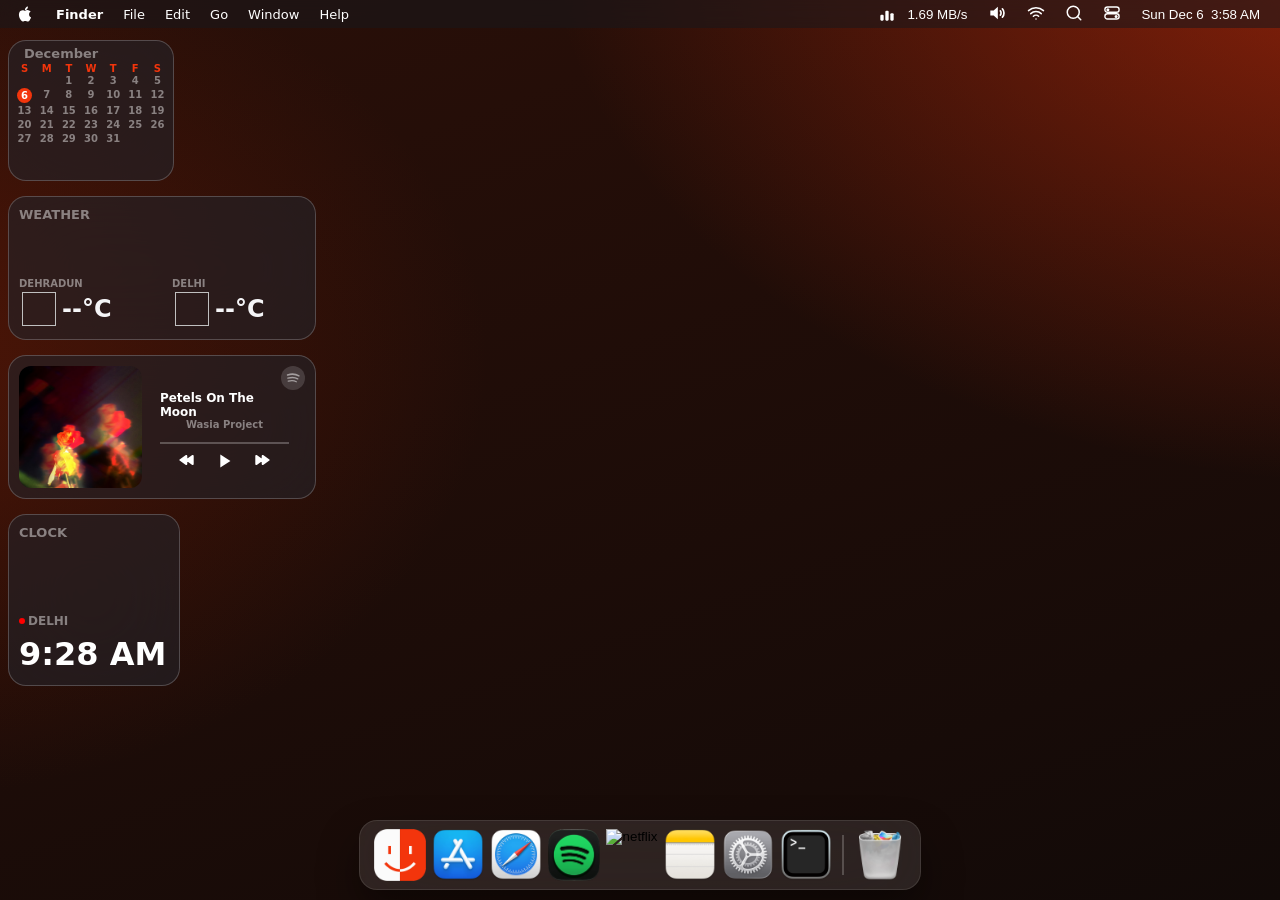
==== index.html @ 833f0e1b "Enhance settings UI with improved layout and styling for better user experience" ====
<!DOCTYPE html>
<html lang="en">

<head>
    <meta charset="UTF-8">
    <meta name="viewport" content="width=device-width, initial-scale=1.0">
    <title>portfolio</title>
    <link rel="stylesheet" href="style.css">
    <link rel="preconnect" href="https://fonts.googleapis.com" />
    <link rel="preconnect" href="https://fonts.gstatic.com" crossorigin />
    <link href="https://fonts.googleapis.com/css2?family=Inter:wght@400;500;600&display=swap" rel="stylesheet" />
    <link rel="preconnect" href="https://fonts.googleapis.com">
    <link rel="preconnect" href="https://fonts.gstatic.com" crossorigin>
    <link href="https://fonts.googleapis.com/css2?family=Bebas+Neue&display=swap" rel="stylesheet">
</head>

<body>
    <header>
        <navbar class="navbar">
            <div class="nav-menu">
                <span class="logo">
                    <svg viewBox="0 0 24 24" width="18" height="18" fill="currentColor">
                        <path
                            d="M18.71 19.5c-.83 1.24-1.71 2.45-3.05 2.47-1.34.03-1.77-.79-3.29-.79-1.53 0-2 .77-3.27.82-1.31.05-2.3-1.32-3.14-2.53C4.25 17 2.94 12.45 4.7 9.39c.87-1.52 2.43-2.48 4.12-2.51 1.28-.02 2.5.87 3.29.87.78 0 2.26-1.07 3.8-.91.65.03 2.47.26 3.64 1.98-.09.06-2.17 1.28-2.15 3.81.03 3.02 2.65 4.03 2.68 4.04-.03.07-.42 1.44-1.38 2.83zM13 3.5c.73-.83 1.94-1.46 2.94-1.5.13 1.17-.34 2.35-1.04 3.19-.69.85-1.83 1.51-2.95 1.42-.15-1.15.41-2.35 1.05-3.11z" />
                    </svg>
                </span>
                <a id="active-app-name">Finder</a>
                <a>File</a>
                <a>Edit</a>
                <a>Go</a>
                <a>Window</a>
                <a>Help</a>
            </div>
            <div class="nav-btn">
                <button class="btn" id="speed">
                    <svg width="20" height="20" viewBox="0 0 24 24" fill="none" class="text-(--os-text)"
                        aria-hidden="true">
                        <rect x="4" y="13" width="4" height="7" rx="1.3" fill="currentColor"></rect>
                        <rect x="10" y="8" width="4" height="12" rx="1.3" fill="currentColor"></rect>
                        <rect x="16" y="11" width="4" height="9" rx="1.3" fill="currentColor"></rect>
                    </svg>
                    <p>1.69 MB/s</p>
                </button>
                <button class="btn" id="volume">
                    <svg width="20" height="20" viewBox="0 0 24 24" fill="none" aria-hidden="true">
                        <path d="M4 9 H8 L13 4.5 V19.5 L8 15 H4 Z" fill="currentColor"></path>
                        <path d="M16 9.5 C17.2 10.8 17.2 13.2 16 14.5" stroke="currentColor" stroke-width="2"
                            stroke-linecap="round"></path>
                        <path d="M18.5 7 C21 9.5 21 14.5 18.5 17" stroke="currentColor" stroke-width="2"
                            stroke-linecap="round"></path>
                    </svg>
                </button>
                <button class="btn" id="wifi">
                    <svg xmlns="http://www.w3.org/2000/svg" width="18" height="18" viewBox="0 0 24 24" fill="none"
                        stroke="currentColor" stroke-width="2" stroke-linecap="round" stroke-linejoin="round">
                        <path d="M12 20h.01" />
                        <path d="M2 8.82A15 15 0 0 1 22 8.82" />
                        <path d="M5 12.86a10 10 0 0 1 14 0" />
                        <path d="M8.5 16.43a5 5 0 0 1 7 0" />
                    </svg>
                </button>
                <button class="btn" id="search">
                    <svg xmlns="http://www.w3.org/2000/svg" width="18" height="18" viewBox="0 0 24 24" fill="none"
                        stroke="currentColor" stroke-width="2" stroke-linecap="round" stroke-linejoin="round">
                        <circle cx="11" cy="11" r="8" />
                        <path d="m21 21-4.3-4.3" />
                    </svg>
                </button>
                <button class="btn" id="menu" type="button" aria-label="Open menu" title="Open menu">
                    <svg width="18" height="18" viewBox="0 0 24 24" fill="none" aria-hidden="true">
                        <rect x="2.5" y="4" width="19" height="7" rx="3.5" stroke="currentColor" stroke-width="1.8">
                        </rect>
                        <circle cx="6.5" cy="7.5" r="2" fill="currentColor"></circle>
                        <rect x="2.5" y="13" width="19" height="7" rx="3.5" stroke="currentColor" stroke-width="1.8">
                        </rect>
                        <circle cx="17.5" cy="16.5" r="2" fill="currentColor"></circle>
                    </svg>
                </button>
                <button class="btn" id="date-time">
                    <span id="clock">Fri Jul 24&nbsp;&nbsp;2:12 AM</span>
                </button>
            </div>
        </navbar>
    </header>
    <main>
        <div class="wallpaper"></div>
        <div class="desktop">
            <div class="tab" id="calendar">
                <div class="calendar-header">
                    <div class="custom-dropdown" id="month-dropdown">
                        <div class="dropdown-selected">January</div>
                        <div class="dropdown-options"></div>
                    </div>
                </div>
                
                <div class="calendar-weekdays">
                    <!-- Sun Mon Tue etc -->
                    <p>S</p>
                    <p>M</p>
                    <p>T</p>
                    <p>W</p>
                    <p>T</p>
                    <p>F</p>
                    <p>S</p>

                </div>
                <div class="calendar-grid">
                    <!-- JS will insert day cells here -->
                </div>
            </div>
            <div class="tab" id="weather-tab">

                <span id="weather">WEATHER</span>

                <div class="cities">

                    <div class="city-card">
                        <span class="city">DEHRADUN</span>

                        <div class="temp-row">
                            <img class="weather-icon" id="weather-icon-dehradun">
                            <span class="temp" id="temp-dehradun">--°C</span>
                        </div>

                        <span class="condition" id="condition-dehradun"></span>
                    </div>

                    <div class="city-card">
                        <span class="city">DELHI</span>
                        <div class="temp-row">
                            <img class="weather-icon" id="weather-icon-delhi">
                            <span class="temp" id="temp-delhi">--°C</span>
                        </div>
                        <span class="condition" id="condition-delhi"></span>
                    </div>
                </div>
            </div>
            <div class="tab" id="music">
                <img src="assets/song1.jpg" alt="song cover">
                <div class="music-content">
                    <div class="spotify-logo"><svg xmlns="http://www.w3.org/2000/svg"
                        viewBox="0 0 24 24"
                        width="24"
                        height="24"
                        fill="none">
                    <!-- Translucent grey circle badge -->
                    <circle cx="12" cy="12" r="12" fill="#FFFFFF" fill-opacity="0.15"/>
                    <!-- Spotify sound waves -->
                    <path d="M6.6 8.9C9.9 7.9 14.9 8.1 17.9 9.9"
                            stroke="#FFFFFF"
                            stroke-opacity="0.5"
                            stroke-width="1.6"
                            stroke-linecap="round"/>
                    <path d="M6.9 12.1C9.6 11.3 14.1 11.2 16.7 12.8"
                            stroke="#FFFFFF"
                            stroke-opacity="0.5"
                            stroke-width="1.5"
                            stroke-linecap="round"/>
                    <path d="M7.3 15.2C9.4 14.6 13.1 14.5 15.3 15.7"
                            stroke="#FFFFFF"
                            stroke-opacity="0.5"
                            stroke-width="1.3"
                            stroke-linecap="round"/>
                    </svg></div>
                    <div class="song-name">Petels On The Moon</div>
                    <div class="song-info">Wasia Project</div>
                    <div class="progress-container">
                        <div class="progress-bar"></div>
                    </div>
                    <div class="music-controls">
                        <button class="prev-btn">
                            <svg xmlns="http://www.w3.org/2000/svg"
                                viewBox="0 0 24 24"
                                width="24"
                                height="24"
                                fill="white">

                            <path d="
                            M11.7 12
                            C11.7 11.8 11.8 11.6 12.0 11.4
                            L17.9 7.3
                            C18.9 6.6 19.7 7.1 19.7 8.2
                            V15.8
                            C19.7 16.9 18.9 17.4 17.9 16.7
                            L12.0 12.6
                            C11.8 12.4 11.7 12.2 11.7 12Z

                            M5.3 12
                            C5.3 11.8 5.4 11.6 5.6 11.4
                            L11.5 7.3
                            C12.5 6.6 13.3 7.1 13.3 8.2
                            V15.8
                            C13.3 16.9 12.5 17.4 11.5 16.7
                            L5.6 12.6
                            C5.4 12.4 5.3 12.2 5.3 12Z"/>
                            </svg>
                        </button>
                        <button class="play-pause-btn">
                            <span class="icon-play">
                                <svg xmlns="http://www.w3.org/2000/svg" width="22" height="22" viewBox="0 0 24 24" fill="currentColor">
                            <path d="M8 5v14l11-7z"/></svg>
                            </span>
                            <span class="icon-pause">
                                <svg xmlns="http://www.w3.org/2000/svg" width="22" height="22" viewBox="0 0 24 24" fill="currentColor">
                            <rect x="6" y="5" width="4" height="14" rx="1"/>
                            <rect x="14" y="5" width="4" height="14" rx="1"/>
                            </svg>
                            </span>
                        </button>
                        <button class="next-btn">
                            <svg xmlns="http://www.w3.org/2000/svg"
                                viewBox="0 0 24 24"
                                width="24"
                                height="24"
                                fill="white">
                            <g transform="translate(24,0) scale(-1,1)">
                            <path d="
                            M11.7 12
                            C11.7 11.8 11.8 11.6 12.0 11.4 
                            L17.9 7.3
                            C18.9 6.6 19.7 7.1 19.7 8.2
                            V15.8
                            C19.7 16.9 18.9 17.4 17.9 16.7
                            L12.0 12.6
                            C11.8 12.4 11.7 12.2 11.7 12Z
                            M5.3 12
                            C5.3 11.8 5.4 11.6 5.6 11.4
                            L11.5 7.3
                            C12.5 6.6 13.3 7.1 13.3 8.2
                            V15.8
                            C13.3 16.9 12.5 17.4 11.5 16.7
                            L5.6 12.6
                            C5.4 12.4 5.3 12.2 5.3 12Z"/>
                            </g>
                            </svg>
                        </button>
                    </div>
                </div>    
            </div>
            <div class="tab" id="time">
                <p class="title">CLOCK</p>

                <div class="location">
                    <span class="tab-dot"></span>
                    <span>DELHI</span>
                </div>

                <h1 id="india-time"></h1>
            </div>
        </div>      
    </main>
    

    <footer>
        <div class="dock">
            <div class="apps">
                <button id="finder"><img src="assets/finder.png" alt="finder"></button>
                <button id="appstore"><img src="assets/appstore.png" alt="appstore"></button>
                <button id="safari"><img src="assets/safari.png" alt="safari"></button>
                <button id="spotify"><img src="assets/spotify-logo.png" alt="spotify"></button>
                <button id="netflix"><img src="assets/netflix_logo.png" alt="netflix"></button>
                <button id="notes"><img src="assets/notes.png" alt="notes"></button>
                <button id="setting"><img src="assets/settings.png" alt="setting"></button>
                <button id="terminal"><img src="assets/terminal.png" alt="terminal"></button>
                <span id="line"></span>
                <button id="trash"><img src="assets/trash-full.png" alt="trash"></button>
            </div>
        </div>
    </footer>
    <div class="embed" id="spotify-embed" style="display:none !important;"></div>
    <script src="app.js"></script>
    <script src="https://open.spotify.com/embed/iframe-api/v1" async></script>
</body>

</html>
---- style.css ----
body {
    /* background-image:url("assets/reze1.jpg");
    background-repeat:no-repeat;
    background-size:cover;
    background-attachment:fixed; */
    /* background:radial-gradient(90rem 60rem at 110% -10%, #f3350c73, #0000 60%), radial-gradient(70rem 50rem at -10% 40%, #5626766b, #0000 55%), radial-gradient(60rem 50rem at 50% 125%, #1c387266, #0000 65%), linear-gradient(160deg, #121214 0%, #1b191f 100%); */
    font-family: -apple-system, BlinkMacSystemFont, SF Pro Text, Segoe UI, system-ui, sans-serif; 
    -webkit-font-smoothing:antialiased;
    scrollbar-width:none;

}

.wallpaper{
    position: fixed;
    left:0px;
    top:0px;
    height: -webkit-fill-available;
    display: flex;
    justify-content: center;
    align-items: center;
    width: 100%;
    background: radial-gradient(90rem 60rem at 110% -10%, #f3350c8c, #0000 60%), radial-gradient(70rem 50rem at -10% 40%, #7a1d0580, #0000 55%), linear-gradient(160deg, #2a0f08 0%, #120a08 100%);
    background-size: cover;
}

.navbar{
    position:fixed;
    top:0px;
    left:0px;
    width:100%;
    display:flex;
    align-items:center;
    justify-content:space-between;
    height:28px;
    background-color:rgba(24, 24, 28, 0.55);
    -webkit-backdrop-filter:blur(10px);
    backdrop-filter:blur(10px);
    color:white;
    font-size:13px;
    z-index:1;
    
}
.nav-btn{
    display:flex;
    justify-content:space-evenly;
    padding:0px 10px;
}

.btn{
    height:27px;
    padding:0px 10px;
    gap:10px;
    background:none;
    border:none;
    display:block;
    height:27px;
    cursor:pointer;
    color:white;
    padding:0px 10px;
}
.nav-menu {
    display: flex;
    align-items: center;
    padding-left: 16px;
}
.logo {
    display: flex;
    align-items: center;
    margin-right: 12px;
}
.nav-menu a{
    padding:0px 10px;   
}
.desktop{
    position:absolute;
    top:40px;
    display:flex;
    flex-direction:column;
    gap:15px;
}
.tab{
    -webkit-backdrop-filter:blur(40px);
    backdrop-filter:blur(40px);
    background-color:lab(13.9388 1.37861 -4.67547 / 0.6);
    height:122px;
    width:286px; 
    border:1px solid rgba(245, 245, 247, 0.219);
    border-radius:18px;
    padding:10px;
    color:rgba(255, 255, 255, 0.45);
    font-size:10px;
    text-align:left;
    gap:2px;
    font-weight:bold;
    
}

footer{
    display:flex;
    justify-content:center;
    align-items:center;
}
.dock{
    position:fixed;
    bottom:10px;
    height:56px;
    display:flex;
    justify-content:center;
    align-items:center;
    -webkit-backdrop-filter:blur(40px);
    backdrop-filter:blur(40px);
    border:1px solid oklab(0.999994 0.0000455678 0.0000200868 / 0.1);
    background-color:oklab(0.999994 0.0000455678 0.0000200868 / 0.1);
    color:rgb(245, 245, 247);
    border-radius:18px;
    padding:6px;
    box-shadow: 0 20px 40px rgba(0, 0, 0, 0.4);
    /* transition:padding 0.8s ease-in-out; */
}
.apps{
    display:flex;
    align-items:center;
    justify-content:center;
    gap:6px;
    padding:2px 8px;
    /* transition:gap 0.4s ease-in-out; */

}
.apps button{
    background: none;
    border: none;
    padding: 0;
    margin: 0;
    display:block;
    height:52px;
    width:52px;
    transform-origin: bottom center;
    transition: transform 0.1s cubic-bezier(0.2, 0, 0.2, 1), margin 0.1s cubic-bezier(0.2, 0, 0.2, 1);
}

.apps img{
    height:100%;
    width:100%s;
    display:block;
    object-fit:contain;
    /* transition: transform 0.2s ease; */
}

#line{
    height:40px;
    width:2px;
    background-color: rgba(255, 255, 255, 0.2);
    margin:0 4px;
}

#speed{
    width: 110px;
    display: flex;
    justify-content: center;
    align-items: center;
}

.window {
    height: 550px;
    width: 820px;
    background-color: rgb(35, 35, 39);
    -webkit-backdrop-filter:blur(18px);
    backdrop-filter: blur(18px);
    /* border: 1px solid oklab(100% 0 -0.00011 / 0.593); */
    position: absolute;
    border-radius: 10px;
    overflow: hidden;
    box-shadow: 0 20px 60px rgba(0, 0, 0, 0.35);
    display: flex;
    flex-direction: column;
    
}

.window.active {
    box-shadow: 0 25px 70px rgba(0, 0, 0, 0.5);
}

.titlebar {
    height: 34px;
    color:white;
    background-color:rgba(43, 43, 47, 0.97);
    display: flex;
    align-items: center;
    padding: 0 12px;
    gap: 8px;
    cursor: grab;
    user-select: none;
    flex-shrink: 0;
    border-bottom:1px solid rgba(255, 255, 255, 0.1);
}
.dot{
    width: 12px;
    height: 12px;
    border-radius: 50%;
    position: relative;
}
.dot::before {
    content: "";
    width: 7px;
    height: 7px;
    background-size: contain;
    background-repeat: no-repeat;
    background-position: center;
    opacity: 0;
    transition: opacity 0.1s ease;
     position: absolute;   
    top: 50%;              
    left: 50%;              
    transform: translate(-50%, -50%);
}

.dot.green::before {
    background-image: url("data:image/svg+xml,%3Csvg xmlns='http://www.w3.org/2000/svg' viewBox='0 0 8 8'%3E%3Cpath d='M4.1 1.1 L6.9 1.1 L6.9 3.9 Z' fill='%23003d00'/%3E%3Cpath d='M3.9 6.9 L1.1 6.9 L1.1 4.1 Z' fill='%23003d00'/%3E%3C/svg%3E");
}

.dot.red::before {
    background-image: url("data:image/svg+xml,%3Csvg xmlns='http://www.w3.org/2000/svg' viewBox='0 0 8 8'%3E%3Cpath d='M1.5 1.5L6.5 6.5M6.5 1.5L1.5 6.5' stroke='%232b0502' stroke-width='1' stroke-linecap='round'/%3E%3C/svg%3E");
}

.dot.yellow::before {
    background-image: url("data:image/svg+xml,%3Csvg xmlns='http://www.w3.org/2000/svg' viewBox='0 0 8 8'%3E%3Cpath d='M1.5 4H6.5' stroke='%235c3600' stroke-width='1' stroke-linecap='round'/%3E%3C/svg%3E");
}
 
.titlebar:hover .dot::before {
    opacity: 1;
}

.titlebar:active {
    cursor: grabbing;
}

.dot.red { background: #ff5f57; }
.dot.yellow { background: #febc2e; }
.dot.green { background: #28c840; }

.titlebar-label {
    margin-left: 8px;
    color: #555;
    font-size: 13px;
    color: var(--os-text);
    
}

.content {
    flex: 1;
    padding: 16px 18px;
    color: #fff;
    background-color:rgb(30, 30, 30);
    font-size: 14px;
    line-height: 1.6;
    overflow: auto;
}

.content::-webkit-scrollbar {
    width: 0px;
    height: 0px;
}



#weather-tab{
    display:flex;
    flex-direction:column;
    gap:2px;
    
}

#city{
    margin-top:auto;
}

.temperature-row{
    display:flex;
    align-items:center;
    gap:8px;
}

#weather-tab{
    display:flex;
    flex-direction:column;
}

.cities{
    margin-top:auto;
    display:flex;
    justify-content:space-between;
    gap:20px;
}

.city-card{
    display:flex;
    flex-direction:column;
    flex:1;
}

.temp-row{
    display:flex;
    align-items:center;
    gap:6px;
    margin:3px 3px;
}

.weather-icon{
    width:34px;
    height:34px;
}

.temp{
    font-size:24px;
    font-weight:600;
    color:rgb(245, 245, 247);
}

.condition{
    font-size:13px;
    color:rgba(255, 255, 255, 0.45);
}

.window {
    transition: transform 0.25s ease, opacity 0.25s ease;
}

.window.minimized {
    opacity: 0;
    pointer-events: none;
}

.heading{
    font-weight:bold;
    font-size:24px;
}

.about-me{
    font-size:16px;
}

.window[data-app="terminal"] {
  height: 440px; /* whatever smaller height you want */
  width:680px;
  background:black;

}

.content[data-app="terminal"]{
    background:#191920;
}

.content pre{
    padding:0;
    margin:0;
}
.para{
    color:rgb(255, 176, 158);
}

.initcmd{
    color:rgb(155, 224, 155);
}
.window[data-app="netflix"] .content{
    display:flex;
    flex-direction:row;
    background: #000000;
    padding: 0;
    font-family: "Bebas Neue", sans-serif;
    font-weight: 400;
    font-style: normal;
    letter-spacing:1px;
    color:white;
    padding:0px 10px 0px 10px;
    scrollbar-width:none;
}

.netflix-app main {
    flex: 1;
    display: flex;
    flex-direction: column;
    overflow: auto;
    scrollbar-width:none;
}

.netflix {
    width: 100%;
    height: 100%;
    display: flex;
    flex-direction: column;
    font-family: "Bebas Neue", sans-serif;
}

.netflix-app {
    height: 100%;
    display: flex;
    flex-direction: column;
    
}

.netflix-logo{
    position:relative;
    top:0px;
    left:0px;
    height:20px;
    width:76px;
}

.netflix-navbar{
    position: sticky;
    top: 0%;
    left: 30%;
    display: flex;
    flex-direction: row;
    align-items:center;
    gap: 5%;
    padding-left: 2%;
    z-index: 1;
    background: linear-gradient(to bottom, rgba(0, 0, 0, 1) 0%, rgba(0, 0, 0, 0) 100%);
    padding-bottom: 10px;
    padding-top: 10px;
    

}

.netflix .nav-button {
    background:none;
    font-family: "Bebas Neue", sans-serif;
    font-weight: 400;
    font-style: normal;
    color:white;
    border:none;
    font-size:16px;
    letter-spacing:inherit;
    
}

.netflix .title{
    font-size: 35px;
    margin-top: 60px;
    margin-left: 12px;
    margin-bottom:0px;
}

.netflix .hero {
    position: relative;
    flex-shrink: 0;
    margin: 30px 0 0 35px;
    height: 100%;
    width: calc(100% - 55px);
    border-radius: 20px;
    background-image: 
        linear-gradient(to top, black, transparent 60%),
        url("/assets/reze.jpg");
    background-size: cover;
    background-position: center;
    
    box-shadow: 0px 0px 40px rgb(8 131 232);
}

.hero-content {
    margin-left:5%;
    margin-bottom:5%;
    height: 90%;   
    display: flex;
    align-items: start;
    justify-content: end;
    flex-direction: column;
    border-radius: 20px;
}

.hero-meta {
    display: flex;
    align-items:center;
    gap: 8px;         /* small gap so items read as a tight cluster */
    font-size: 13px;
    color: rgba(255, 255, 255, 0.7);
}

.hero-dot{
    height:5px;
    width:5px;
    border-radius:50%;
    background-color:rgba(255, 255, 255, 0.7);

}

.hero-description {
    font-size: 14px;
    max-width: 320px;   
    line-height: 1.4;
}

.btn-play {
    border:1px solid white;
    background:white;   /* Play button is white/light in the reference */
    color: black;
    height:32px;
    width:70px;
    border-radius:20px;
    font-family: "Bebas Neue", sans-serif;
    letter-spacing:1px;
}

.btn-info {
    border:1px solid white;
    background:rgba(24, 24, 28, 0.55);   /* Play button is white/light in the reference */
    color: white;
    height:32px;
    width:70px;
    border-radius:20px;
    font-family: "Bebas Neue", sans-serif;
    letter-spacing:1px;
}

.row-title {
    font-size:25px;
    letter-spacing:2px;
    margin: 10px 0 10px 20px;   /* matches your existing left-alignment pattern */
}

.row-scroll {
    display: flex;              /* same tool as always */
    flex-direction: row;       /* posters side by side, not stacked */
    gap: 12px;
    overflow-x: auto;           /* the property that turns on horizontal scrolling */
    padding: 0 20px 20px 20px;

}

.row-scroll {
    /* keep everything you already have */
    scrollbar-width: none;        /* Firefox */
}

.row-scroll::-webkit-scrollbar {
    display: none;                 /* Chrome/Safari/Edge */
}

.poster-card {
    flex-shrink: 0;
    width: 240px;
    cursor: pointer;
    padding-top:10px;
    transition: transform 0.2s ease;
}

.poster-card:hover {
    transform: scale(1.05);
}

.poster-card img {
    width: 100%;
    aspect-ratio: 2/1;
    object-fit: cover;
    border-radius: 8px;
    display: block;
    
}

.poster-card p {
    font-size: 13px;
    margin-top: 6px;
    text-align: center;
    color: #e5e5e5;
    white-space: nowrap;
    overflow: hidden;
    text-overflow: ellipsis;
}

.row-wrapper {
    position: relative;
    display: flex;
    align-items: center;
}

.scroll-btn {
    position: absolute;
    top: 40%;
    transform: translateY(-50%);
    z-index: 10;
    background: rgba(0, 0, 0, 0.7);
    color: white;
    border: none;
    height: 30%;
    max-height: 200px;
    width: 25px;
    cursor: pointer;
    font-size: 24px;
    display: flex;
    align-items: center;
    justify-content: center;
    transition: background 0.2s ease, opacity 0.2s ease;
    opacity: 0.5;
}

.scroll-btn:hover {
    background: rgba(0, 0, 0, 0.95);
    opacity: 0.7;
}

.scroll-left {
    left: 0;
    border-top-right-radius: 6px;
    border-bottom-right-radius: 6px;
}

.scroll-right {
    right: 0;
    border-top-left-radius: 6px;
    border-bottom-left-radius: 6px;
}
.footer-disclaimer{
    color: #757575;
    font-size: 11px;
    text-align: center;
    padding: 20px 0;
}

#time{
    width:150px;
    height:150px;
}
#time .title{
    font-size:13px;
    margin:0;
    font-weight:bold;
    padding-bottom:10px;
}

#india-time{
    color:white;
    font-size: 32px;
    margin: 0;
    position: absolute;
    bottom: 12px;
    text-transform: uppercase;
}
.location{
    position:absolute;
    bottom:57px;
    font-size:12px;
    display: flex;
    align-items: center;
    gap:3px;
}
.tab-dot{
    display:inline-block;
    height:6px;
    width:6px;
    border-radius:50%;
    background-color:red;
}
.location .tab-dot{
    display:inline-block;
    height:6px;
    width:6px;
    border-radius:50%;
    background-color:red;
}
#weather{
    font-size:13px;
}
#calander{
    width:150px;
    height:150px;
}
#music{
    display: flex;
    flex-direction: row;
}
#music img{
    border-radius: 12px;
    height: 100%;
    width: 45%;
}

#music button{
    background:none;
    border:none;
    color:white;
    cursor:pointer;
}

.music-content{
    display:flex;
    justify-content:center;
    align-items:center;
    flex-direction:column;
    margin:16px;
}

.song-name{
    color:white;
    font-size:12px;
}
.progress-container{
    position:relative;
    bottom:-12px;
    margin-top:0px;
    height:2px;
    width:100%;
    background:#ffffff69;
    opacity:0.6;
}
.icon-pause{
    display:none;
}
.progress-bar{
    position:relative;
    z-index:3;
    background-color:white;
    width:0%;
    height:100%;
}
.music-controls{
    position: relative;
    padding-top: 3px;
    bottom: -12px;
}
.play-pause-btn.playing .icon-play {
    display: none;
}
.play-pause-btn.playing .icon-pause {
    display: inline-flex;
}

#spotify-embed,
.embed,
#spotify-embed iframe,
.embed iframe {
    display: none !important;
    position: fixed !important;
    width: 0 !important;
    height: 0 !important;
    opacity: 0 !important;
    pointer-events: none !important;
    overflow: hidden !important;
    visibility: hidden !important;
    left: -9999px !important;
    top: -9999px !important;
}

/* .window.maximized {
    top: 28px !important;
    left: 0 !important;
    width: 100vw !important;
    height: calc(100vh - 28px - 66px) !important;
    border-radius: 0;
} */

.window[data-app="spotify"] .content {
    padding: 0;
    overflow: hidden;
    background: #000;
    display: flex;
}

.window[data-app="spotify"] iframe {
    border: none;
    width: 100%;
    height: 100%;
    border-radius: 0 0 0px 0px;
}

.spotify-logo{
    position:absolute;
    top:10px;
    right:10px;
}

#calendar{
    width:50%;
    padding: 5px;
    height: 129px;
}
.calendar-weekdays {
    display: grid;
    grid-template-columns: repeat(7, 1fr);
    /* text-align, color, font-size — your call */
    text-align:center;
    /* color:#E6727B; */
    color:#f3350c;
    font-size:10px;
    
}
.calendar-weekdays p{
    margin:0;
    padding:0;
    /* border:1px solid white; */
    border-radius:2px;
}

.calendar-grid {
    display: grid;
    grid-template-columns: repeat(7, 1fr);
    /* gap between cells? */
    gap:2px;
}
.calendar-grid div {
    /* border: 1px solid red; */
    min-height: 20px; /* temporary, so you can actually see them */
}
.calendar-grid div {
    font-size: 10px;
    min-height: 0;
    height: auto;
    padding: 1px 0;
    text-align: center;
}

.calendar-grid {
    gap: 1px;
}

.calendar-weekdays p {
    font-size: 10px;
    padding: 1x 0;
    margin: 0;
}

.calendar-weekdays {
    gap: 1px;
    margin-top:1px;
}

.calendar-header{
    display:flex;
    justify-content:space-between;
    padding-left:10px;
    padding-right:10px;
}

/* .today{
    border-radius:50%;
    background-color:red;
} */
.calendar-grid .today {
    background: #f3350c;
    color:white;
    border-radius: 50%;
    width: 15px;
    height: 13px;
    display: flex;
    align-items: center;
    justify-content: center;
    justify-self:center;
    align-self:center;
}

.custom-dropdown {
    position: relative;
    cursor: pointer;
}

.dropdown-selected {
    background: transparent;
    color: rgba(255, 255, 255, 0.45);
    padding-bottom:1px;
    font-size: 13px;
    
}

.dropdown-options {
    display: none;
    position: absolute;
    top: 100%;
    left: 0;
    background: none;
    border-radius: 4px;
    max-height: 120px;
    overflow-y: auto;
    z-index: 10;
}

.dropdown-options.open {
    display: block;
    scrollbar-width:none;
}

.dropdown-options div {
    padding: 4px 8px;
    font-size: 10px;
    color: rgba(255, 255, 255, 0.45);
}

.dropdown-options div:hover {
    background: #333;
}

.dropdown-options {
    background: rgb(65 59 59 / 59%);
    backdrop-filter: blur(20px);
    -webkit-backdrop-filter: blur(20px);
    
}
#active-app-name{
    font-weight:700;
}
.window[data-app="finder"] .content{
    padding:0;
}
.finder{
    height:100%;
    width:100%;
    display:flex;
    flex-direction:row;
    flex-shrink:0;
}
.finder-nav{
    height:100%;
    width:165px;
    background: #2C2C2F;
    padding:10px;
    border-right:1px solid rgba(255, 255, 255, 0.1);
}
.finder-content{
    display:flex;
    flex-direction:column;
    height:100%;
    width:85%;
    overflow:hidden;
    background:#232327;
}
.finder-nav p{
    margin: 0px;
    color: rgba(255, 255, 255, 0.45);
    font-weight: 700;
    font-size: 11px;
    padding-left: 9px;
}
.finder-btn{
    background: none;
    border: none;
    color: white;
    width:100%;
    border-radius:6px;
    display: flex;
    gap: 8px;
    font-size: 13px;
}

.finder-header{
    display:flex;
    align-items:center;
    gap:10px;
    padding:16px 20px;
    flex-shrink:0;
}

.back-arrow{
    display:flex;
    cursor:pointer;
    
}

.finder-title{
    font-size:15px;
    font-weight:600;
    color:#fff;
}

.finder-body{
    flex:1;
    overflow-y:auto;
    display:grid;
    grid-template-columns:repeat(3,1fr);
    gap:15px;
    padding:0 20px 20px;
}
.finder-card {
    padding:8px;
    cursor:pointer;
    border-radius: 8px;
    background:transparent;
    transition:background 0.2s ease;
}
.finder-card:hover{
    background: rgba(255, 255, 255, 0.05);
}
.finder-card-media{
    overflow:hidden;
    border-radius:8px;
    border:2px solid rgb(87 87 87 / 75%);
}
.finder-card-img {
  width: 100%;
  aspect-ratio: 16 / 10;
  object-fit: cover;
  display: block;
  transition:transform 0.3s ease;
}

.finder-card-title {
    margin-top: 10px;
    font-size: 14px;
    font-weight: 600;
    color: #fff;
}

.finder-card-subtitle {
    font-size: 12px;
    color: #999;
    margin-top: 2px;
}

.finder-card:hover .finder-card-img {
    transform: scale(1.08);
}
.finder-body.detail-view {
    display: block;
    padding: 20px 40px;
    scrollbar-width:none;
}
.finder-detail-media{
    width:100%;
    max-width:780px;
    margin:0 auto;
    border-radius:12px;
    overflow:hidden;
    border: 1px solid rgba(255, 255, 255, 0.1);
    background:#1a1a1c;
}
.finder-detail-img{
    width:100%;
    max-height:460px;
    object-fit:cover;
    display:block;
}
.finder-detail-title{
    font-size:28px;
    font-weight:700;
    color:#fff;
    margin-top:28px;
    max-width:780px;
    margin-left:auto;
    margin-right:auto;
}
.finder-detail-subtitle{
    font-size: 14px;
    color: #999;
    margin-top: 6px;
    max-width:780px;
    margin-left:auto;
    margin-right:auto;
}
.finder-detail-description{
    font-size:14px;
    line-height:1.6;
    color:#ccc;
    margin-top:18px;
    max-width:780px;
    margin-left:auto;
    margin-right:auto;
}
.finder-works{
    display:flex;
    flex-direction:column;
}
.finder-nav-items{
    display:flex;
    justify-content:flex-start;
    align-items:center;
    gap:4px;
    border:none;
    border-radius:6px;
    background:none;
    cursor:pointer;
    padding:6px 8px;
}
.finder-nav-title{
    color:#fff;
}
.finder-nav-items.active {
  background: rgba(255, 255, 255, 0.08);
}

.window[data-app="appstore"] .content {
    padding: 0;
}
.app-store {
  height: 100%;
  width: 100%;
  display: flex;
  flex-direction: row;
}

.app-store-nav {
  width: 165px;
  flex-shrink: 0;
  background: #2C2C2F;
  padding: 16px 10px;
  display: flex;
  flex-direction: column;
  gap: 6px;
  border-right:1px solid rgba(255, 255, 255, 0.1);
}

.app-store-nav-btn {
  border: 1px solid rgba(255, 255, 255, 0.1);
  background: rgba(255, 255, 255, 0.05);
  color: #ccc;
  text-align: left;
  padding: 8px 12px;
  border-radius: 6px;
  font-size: 13px;
  font-weight:600;
  cursor: pointer;
}

.app-store-nav-btn:hover {
  background: rgba(255, 255, 255, 0.1);
}

.app-store-nav-btn.active {
  background: rgba(255, 255, 255, 0.525);
  color: #fff;
}

.app-store-content {
  flex: 1;
  display: flex;
  flex-direction: column;
  background: #232327;
  overflow: hidden;
}

.app-icon{
    display:block;
    height:65px;
}
.app-row {
  border-bottom: 1px solid rgba(255, 255, 255, 0.08);
  padding: 12px 0;
}

.app-content {
  display: flex;
  align-items: center;
  gap: 16px;
}

.app-icon {
  width: 48px;
  height: 48px;
  border-radius: 12px;
  object-fit: cover;
  flex-shrink: 0;
}

.app-details {
  flex: 1;
  min-width: 0;
}

.app-name {
  font-size: 15px;
  font-weight: 600;
  color: #fff;
}

.app-tagline {
  font-size: 13px;
  color: #999;
  margin-top: 2px;
}

.app-link {
  flex-shrink: 0;
  padding: 6px 16px;
  border-radius: 16px;
  background: rgba(255, 255, 255, 0.1);
  color: #2e9be4;
  font-size: 13px;
  font-weight: 600;
  text-decoration: none;
  text-align: center;
}

.app-link:hover {
  background: rgba(255, 255, 255, 0.15);
}
.search-bar {
    margin: 10px 0px;
    padding: 8px 12px;
    border-radius: 6px;
    border: 1px solid rgba(255, 255, 255, 0.1);
    background: rgba(255, 255, 255, 0.05);
    color: #fff;
    font-size: 13px;
    outline: none;
}

.app-store-body {
  flex: 1;
  overflow-y: auto;
  padding: 20px 20px;
}

.app-store-heading {
  font-size: 13px;
  font-weight: 500;
  color: rgba(255, 255, 255, 0.5);
  letter-spacing: 0.5px;
  margin: 5px 0 10px;
}
.app-store-header{
    margin:0;
}
.games {
    background: rgba(255, 255, 255, 0.04);
    border-radius: 16px;
    padding: 16px;
    display: flex;
    flex-direction: column;
    margin-top: 15px;
}

.game-content {
  display: flex;
  align-items: center;
  gap: 12px;
  margin-bottom: 14px;
}

.game-icon-img {
  width: 56px;
  height: 56px;
  border-radius: 18px;
  object-fit: cover;
  flex-shrink: 0;
}

.game-info {
  flex: 1;
  min-width: 0;
}

.game-name {
  font-size: 15px;
  font-weight: 700;
  color: #fff;
}

.game-tag {
  font-size: 13px;
  color: #999;
  margin-top: 2px;

}

.game-media {
  width: 100%;
  aspect-ratio: 16 / 10;
  object-fit: cover;
  border-radius: 12px;
  display: block;
}

.game-headline{
    margin-top:5px;
    color:rgba(255, 255, 255, 0.5);
    font-weight: 500;
    letter-spacing: 0.5px;
    font-size:13px;
}
.game-header{
    margin:0;
}

.game-media-row {
    flex:0;
    flex-shrink:none;
  display: flex;
  gap: 12px;
  overflow-x: auto;
  padding-bottom: 4px;
  scrollbar-width:none;
}

.game-media {
  flex-shrink: 0;
  width: 85%;
  height: 100%;
  object-fit: cover;
  border-radius: 12px;
  display: block;
}
.game-media {
  transition: transform 0.3s ease;
  cursor: pointer;
}

.game-media.enlarged {
  position: fixed;
  top: 50%;
  left: 50%;
  transform: translate(-50%, -50%) scale(1.8);
  z-index: 10000;

  /* override the cropping rules */
  width: auto;
  height: auto;
  max-width: 60vw;
  max-height: 60vh;
  object-fit: contain;
}

.window[data-app="setting"] .content{
    padding:0;
}

.setting{
    display:flex;
    flex-direction:row;
    height:100%;
}
#setting-search-bar{
    margin: 10px 8px;
    height: 18px;
    padding: 4px 10px;
}
.setting-nav{
    background-color:#2C2C2F;
    display:flex;
    flex-direction:column;
    width:215px;
    height:100%;
    border-right:1px solid rgba(255, 255, 255, 0.1);
}

.setting-nav-content{
    display:flex;
    flex-direction:column;
    gap:1px;
    padding:8px;
}

.setting-nav-btn{
    background:none;
    display:flex;
    justify-content:start;
    align-items:center;
    color:#fff;
    border:none;
    font-weight:400;
    font-size:13px;
    padding:5px 8px;
}

.setting-svg{
    display:flex;
    justify-content:center;
    align-items:center;
    border-radius:5px;
    height:20px;
    width:20px;
    margin-right:10px;
}
.setting-nav-btn.active{
    background:blue;
}
.setting-content{
    height:100%;
    width:100%;
    padding:16px 20px;
}
.setting-body{
    height:100%;
    width:100%;
}

.setting-tab{
    background:#2C2C2E;
    border-radius:8px;
    border:1px solid #3E3E40;
    font-size:14px;
    font-weight:500;
}
.wifi-msg{
    display:flex;
    align-items:center;
    justify-content:space-between;
    padding:6px 12px;
}
.setting-line{
    width: 100%;
    height: 0.5px;
    background: #3E3E40;
    /* margin-left: 2%; */
}
.setting-heading h1{
    margin-bottom:14px;
}
.wifi-con{
    display:flex;
    flex-direction:column;
    
}
.wifi{
    display:flex;
    flex-direction:row;
    justify-content:space-between;
    align-items:center;
    padding:6px 12px;
}
.wifi-name{
    display:flex;
    flex-direction:row;
    align-items:center;
    font-size:15px;
    gap:5px;
}
.network-name{
    font-size:15px;
    display:flex;
    align-items:end;
}
.wifi-status{
    display:flex;
    flex-direction:column;
    font-size:11px;
    font-weight:400px;
    color:lightgrey;
}
.switch{
    display:flex;
    align-items:center;
    gap:4px;
}
/* Toggle */
.switch-container {
    
  position: relative;
  height: 22px;
  width: 38px;
  border-radius: 9999px;
  transition: background-color 150ms;
  background-color: #0d6efd;
  cursor: default;
  opacity: 0.9;
}

/* Toggle knob */
.switch-ball {
  position: absolute;
  top: 0.5px;
  width: 18px;
  height: 18px;
  border-radius: 9999px;
  background-color: white;
  box-shadow: 0 1px 3px rgba(0, 0, 0, 0.2);
  transition: left 150ms;
  left: 17px;
}

.nearby{
    color: rgba(255, 255, 255, 0.45);
    margin-top: 12px;
    padding: 6px 12px;
    font-weight: bold;
    font-size: 11px;
}

.nearby-networks{
    display:flex;
    flex-direction:column;
    
}
.networks{
    display:flex;
    align-items:center;
    gap:5px;
    padding:6px 12px;
}
.ml{
    font-size:14px;
    display: flex;
    flex-direction: row;
    gap: 10px;
}
.sl{
    font-size:14px;
    color:rgb(132, 126, 126);
}
.setting-heading h1{
    margin:0;
    margin-bottom:16px;

}
.setting-tab-element{
    display:flex;
    justify-content:space-between;
    padding:6px 12px;
}
.setting-msg{
    font-size:10px;
    color:rgb(132, 126, 126);
    margin-top:6px;
    margin-bottom:20px;
    padding:0px 12px;
    
}

.setting-arrow{
    color:rgb(132, 126, 126);
}
.user-profile{
    display:flex;
    justify-content:center;
    align-items:center;
    height:28px;
    width:28px;
    background-color:red;
    color:#fff;
    border-radius:50%;
    font-size:13px;
    font-weight:bold;
}
#you{
    background:blue;
}
#guest{
    background:grey;
}
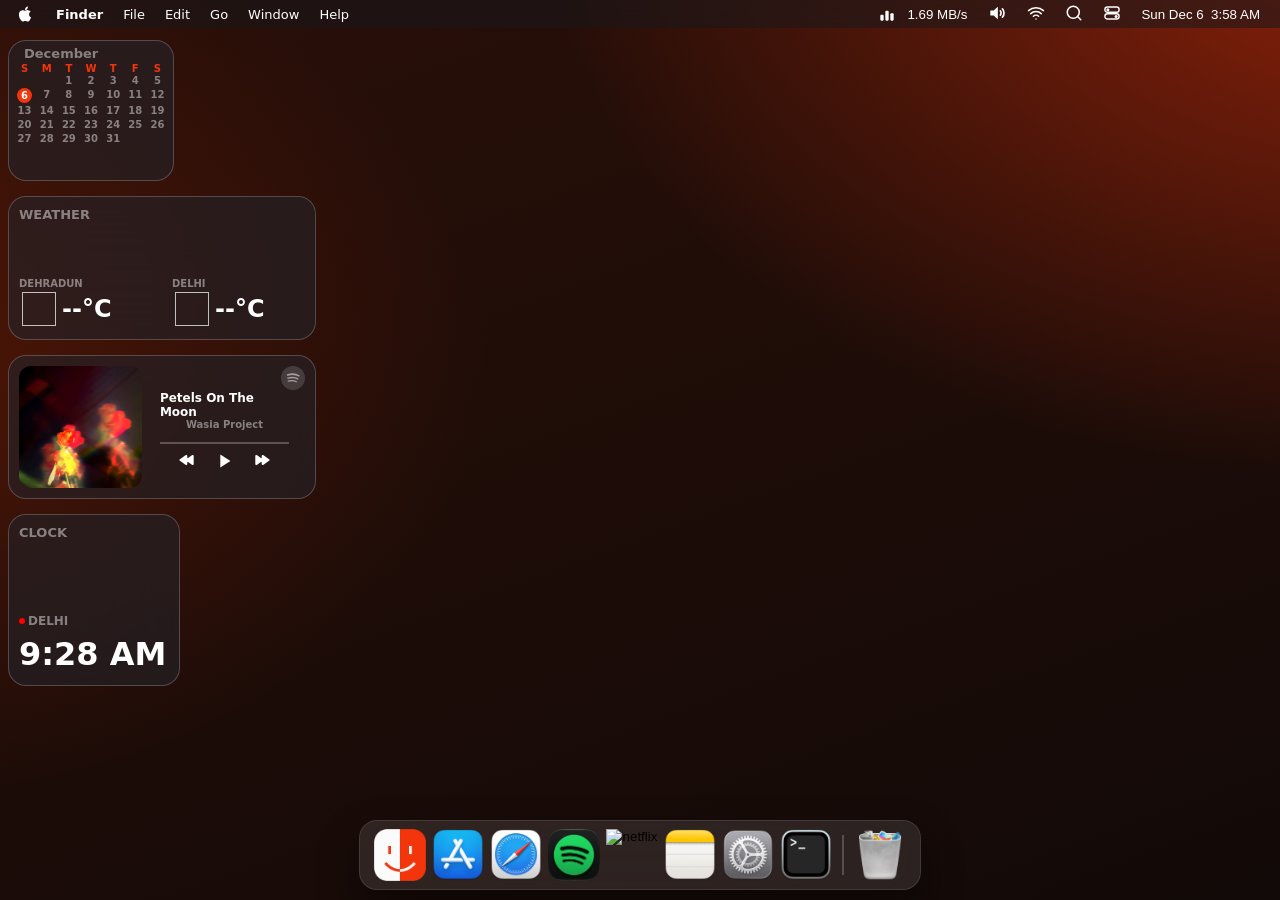
==== commit 9ada9cae: "Add general settings UI and enhance theme and wallpaper functionality" ====
--- a/index.html
+++ b/index.html
@@ -84,6 +84,7 @@
     </header>
     <main>
         <div class="wallpaper"></div>
+        <div class="desktop-brightness"></div>
         <div class="desktop">
             <div class="tab" id="calendar">
                 <div class="calendar-header">
@@ -168,12 +169,12 @@
                         <div class="progress-bar"></div>
                     </div>
                     <div class="music-controls">
-                        <button class="prev-btn">
+                        <button class="prev-btn" >
                             <svg xmlns="http://www.w3.org/2000/svg"
                                 viewBox="0 0 24 24"
                                 width="24"
                                 height="24"
-                                fill="white">
+                                fill="currentColor">
 
                             <path d="
                             M11.7 12
@@ -212,7 +213,7 @@
                                 viewBox="0 0 24 24"
                                 width="24"
                                 height="24"
-                                fill="white">
+                                fill="currentColor">
                             <g transform="translate(24,0) scale(-1,1)">
                             <path d="
                             M11.7 12
--- a/style.css
+++ b/style.css
@@ -10,6 +10,35 @@
 
 }
 
+:root{
+    --window-bg: rgb(35, 35, 39);
+    --titlebar-bg: rgba(43, 43, 47, 0.97);
+    --navbar-bg: rgba(24, 24, 28, 0.55);
+    --text-color: white;
+    --content-bg: rgb(30, 30, 30);
+    --sidebar-bg: #2C2C2F;
+    --panel-bg: #232327;
+    --card-bg: lab(13.9388 1.37861 -4.67547 / 0.6);
+    --text-dim: rgba(255, 255, 255, 0.45);
+    --stab:#2C2C2E;
+    --stab-border:#3E3E40;
+    --search-bar:rgba(255, 255, 255, 0.05);
+}
+
+body.light-theme{
+    --window-bg: rgb(245, 245, 247);
+    --titlebar-bg: rgba(255, 255, 255, 0.97);
+    --navbar-bg: rgba(255, 255, 255, 0.7);
+    --text-color: #1a1a1a;
+    --content-bg: rgb(240, 240, 242);
+    --sidebar-bg: #ececec;
+    --panel-bg: #f5f5f5;
+    --card-bg: rgba(255, 255, 255, 0.75);
+    --text-dim: rgba(0, 0, 0, 0.45);
+    --stab:#fff;
+    --stab-border:#d8d8da;
+    --search-bar: rgba(0, 0, 0, 0.08);
+}
 .wallpaper{
     position: fixed;
     left:0px;
@@ -32,10 +61,10 @@
     align-items:center;
     justify-content:space-between;
     height:28px;
-    background-color:rgba(24, 24, 28, 0.55);
+    background-color:var(--navbar-bg);
     -webkit-backdrop-filter:blur(10px);
     backdrop-filter:blur(10px);
-    color:white;
+    color:var(--text-color);
     font-size:13px;
     z-index:1;
     
@@ -55,7 +84,7 @@
     display:block;
     height:27px;
     cursor:pointer;
-    color:white;
+    color: var(--text-color);
     padding:0px 10px;
 }
 .nav-menu {
@@ -81,13 +110,13 @@
 .tab{
     -webkit-backdrop-filter:blur(40px);
     backdrop-filter:blur(40px);
-    background-color:lab(13.9388 1.37861 -4.67547 / 0.6);
+    background-color:var(--card-bg);
     height:122px;
     width:286px; 
     border:1px solid rgba(245, 245, 247, 0.219);
     border-radius:18px;
     padding:10px;
-    color:rgba(255, 255, 255, 0.45);
+    color:var(--text-dim);
     font-size:10px;
     text-align:left;
     gap:2px;
@@ -163,7 +192,7 @@
 .window {
     height: 550px;
     width: 820px;
-    background-color: rgb(35, 35, 39);
+    background-color: var(--window-bg);
     -webkit-backdrop-filter:blur(18px);
     backdrop-filter: blur(18px);
     /* border: 1px solid oklab(100% 0 -0.00011 / 0.593); */
@@ -182,8 +211,8 @@
 
 .titlebar {
     height: 34px;
-    color:white;
-    background-color:rgba(43, 43, 47, 0.97);
+    color:var(--text-color);
+    background-color:var(--titlebar-bg);
     display: flex;
     align-items: center;
     padding: 0 12px;
@@ -242,15 +271,15 @@
     margin-left: 8px;
     color: #555;
     font-size: 13px;
-    color: var(--os-text);
+    color: var(--text-color);
     
 }
 
 .content {
     flex: 1;
     padding: 16px 18px;
-    color: #fff;
-    background-color:rgb(30, 30, 30);
+    color: var(--text-color);
+    background-color:var(--content-bg);
     font-size: 14px;
     line-height: 1.6;
     overflow: auto;
@@ -313,12 +342,12 @@
 .temp{
     font-size:24px;
     font-weight:600;
-    color:rgb(245, 245, 247);
+    color:var(--text-color);
 }
 
 .condition{
     font-size:13px;
-    color:rgba(255, 255, 255, 0.45);
+    color:var(--text-dim);
 }
 
 .window {
@@ -629,7 +658,7 @@
 }
 
 #india-time{
-    color:white;
+    color:var(--text-color);
     font-size: 32px;
     margin: 0;
     position: absolute;
@@ -678,7 +707,7 @@
 #music button{
     background:none;
     border:none;
-    color:white;
+    color:var(--text-color);
     cursor:pointer;
 }
 
@@ -691,7 +720,7 @@
 }
 
 .song-name{
-    color:white;
+    color:var(--text-color);
     font-size:12px;
 }
 .progress-container{
@@ -709,7 +738,7 @@
 .progress-bar{
     position:relative;
     z-index:3;
-    background-color:white;
+    background-color:var(--text-color);
     width:0%;
     height:100%;
 }
@@ -717,6 +746,9 @@
     position: relative;
     padding-top: 3px;
     bottom: -12px;
+}
+.prev-btn{
+    background:var(--text-color);
 }
 .play-pause-btn.playing .icon-play {
     display: none;
@@ -837,7 +869,7 @@
 } */
 .calendar-grid .today {
     background: #f3350c;
-    color:white;
+    color:var(--text-color);
     border-radius: 50%;
     width: 15px;
     height: 13px;
@@ -855,7 +887,7 @@
 
 .dropdown-selected {
     background: transparent;
-    color: rgba(255, 255, 255, 0.45);
+    color: var(--text-dim);
     padding-bottom:1px;
     font-size: 13px;
     
@@ -881,7 +913,7 @@
 .dropdown-options div {
     padding: 4px 8px;
     font-size: 10px;
-    color: rgba(255, 255, 255, 0.45);
+    color: var(--text-dim);
 }
 
 .dropdown-options div:hover {
@@ -910,7 +942,7 @@
 .finder-nav{
     height:100%;
     width:165px;
-    background: #2C2C2F;
+    background: var(--sidebar-bg);
     padding:10px;
     border-right:1px solid rgba(255, 255, 255, 0.1);
 }
@@ -920,11 +952,11 @@
     height:100%;
     width:85%;
     overflow:hidden;
-    background:#232327;
+    background:var(--panel-bg);
 }
 .finder-nav p{
     margin: 0px;
-    color: rgba(255, 255, 255, 0.45);
+    color: var(--text-dim);
     font-weight: 700;
     font-size: 11px;
     padding-left: 9px;
@@ -932,7 +964,7 @@
 .finder-btn{
     background: none;
     border: none;
-    color: white;
+    color: var(--text-color);
     width:100%;
     border-radius:6px;
     display: flex;
@@ -957,7 +989,7 @@
 .finder-title{
     font-size:15px;
     font-weight:600;
-    color:#fff;
+    color:var(--text-color);
 }
 
 .finder-body{
@@ -995,12 +1027,12 @@
     margin-top: 10px;
     font-size: 14px;
     font-weight: 600;
-    color: #fff;
+    color: var(--text-color);
 }
 
 .finder-card-subtitle {
     font-size: 12px;
-    color: #999;
+    color: var(--text-dim);
     margin-top: 2px;
 }
 
@@ -1030,7 +1062,7 @@
 .finder-detail-title{
     font-size:28px;
     font-weight:700;
-    color:#fff;
+    color:var(--text-color);
     margin-top:28px;
     max-width:780px;
     margin-left:auto;
@@ -1038,7 +1070,7 @@
 }
 .finder-detail-subtitle{
     font-size: 14px;
-    color: #999;
+    color: var(--text-dim);
     margin-top: 6px;
     max-width:780px;
     margin-left:auto;
@@ -1047,7 +1079,7 @@
 .finder-detail-description{
     font-size:14px;
     line-height:1.6;
-    color:#ccc;
+    color:var(--text-dim);
     margin-top:18px;
     max-width:780px;
     margin-left:auto;
@@ -1069,7 +1101,7 @@
     padding:6px 8px;
 }
 .finder-nav-title{
-    color:#fff;
+    color:var(--text-color);
 }
 .finder-nav-items.active {
   background: rgba(255, 255, 255, 0.08);
@@ -1088,7 +1120,7 @@
 .app-store-nav {
   width: 165px;
   flex-shrink: 0;
-  background: #2C2C2F;
+  background: var(--sidebar-bg);
   padding: 16px 10px;
   display: flex;
   flex-direction: column;
@@ -1099,7 +1131,7 @@
 .app-store-nav-btn {
   border: 1px solid rgba(255, 255, 255, 0.1);
   background: rgba(255, 255, 255, 0.05);
-  color: #ccc;
+  color: var(--text-color);
   text-align: left;
   padding: 8px 12px;
   border-radius: 6px;
@@ -1114,14 +1146,14 @@
 
 .app-store-nav-btn.active {
   background: rgba(255, 255, 255, 0.525);
-  color: #fff;
+  color: var(--text-color);
 }
 
 .app-store-content {
   flex: 1;
   display: flex;
   flex-direction: column;
-  background: #232327;
+  background: var(--panel-bg);
   overflow: hidden;
 }
 
@@ -1156,12 +1188,12 @@
 .app-name {
   font-size: 15px;
   font-weight: 600;
-  color: #fff;
+  color: var(--text-color);
 }
 
 .app-tagline {
   font-size: 13px;
-  color: #999;
+  color: var(--text-dim);
   margin-top: 2px;
 }
 
@@ -1185,8 +1217,9 @@
     padding: 8px 12px;
     border-radius: 6px;
     border: 1px solid rgba(255, 255, 255, 0.1);
-    background: rgba(255, 255, 255, 0.05);
-    color: #fff;
+    /* background: rgba(255, 255, 255, 0.05); */
+    background:var(--search-bar);
+    color: var(--text-color);
     font-size: 13px;
     outline: none;
 }
@@ -1200,7 +1233,7 @@
 .app-store-heading {
   font-size: 13px;
   font-weight: 500;
-  color: rgba(255, 255, 255, 0.5);
+  color: var(--text-dim);
   letter-spacing: 0.5px;
   margin: 5px 0 10px;
 }
@@ -1239,12 +1272,12 @@
 .game-name {
   font-size: 15px;
   font-weight: 700;
-  color: #fff;
+  color: var(--text-color);
 }
 
 .game-tag {
   font-size: 13px;
-  color: #999;
+  color: var(--text-dim);
   margin-top: 2px;
 
 }
@@ -1259,7 +1292,7 @@
 
 .game-headline{
     margin-top:5px;
-    color:rgba(255, 255, 255, 0.5);
+    color:var(--text-dim);
     font-weight: 500;
     letter-spacing: 0.5px;
     font-size:13px;
@@ -1321,7 +1354,7 @@
     padding: 4px 10px;
 }
 .setting-nav{
-    background-color:#2C2C2F;
+    background-color:var(--sidebar-bg);
     display:flex;
     flex-direction:column;
     width:215px;
@@ -1347,7 +1380,9 @@
     font-size:13px;
     padding:5px 8px;
 }
-
+.setting-nav-text{
+    color:var(--text-color)
+}
 .setting-svg{
     display:flex;
     justify-content:center;
@@ -1358,10 +1393,11 @@
     margin-right:10px;
 }
 .setting-nav-btn.active{
-    background:blue;
+    background:#0d6efd;
+    border-radius:6px;
 }
 .setting-content{
-    height:100%;
+    background:var(--panel-bg);
     width:100%;
     padding:16px 20px;
 }
@@ -1371,9 +1407,9 @@
 }
 
 .setting-tab{
-    background:#2C2C2E;
+    background:var(--stab);
     border-radius:8px;
-    border:1px solid #3E3E40;
+    border:1px solid var(--stab-border);
     font-size:14px;
     font-weight:500;
 }
@@ -1386,7 +1422,7 @@
 .setting-line{
     width: 100%;
     height: 0.5px;
-    background: #3E3E40;
+    background: var(--stab-border);
     /* margin-left: 2%; */
 }
 .setting-heading h1{
@@ -1415,13 +1451,14 @@
     font-size:15px;
     display:flex;
     align-items:end;
+    color:var(--text-color)
 }
 .wifi-status{
     display:flex;
     flex-direction:column;
     font-size:11px;
     font-weight:400px;
-    color:lightgrey;
+    color:var(--text-dim);
 }
 .switch{
     display:flex;
@@ -1430,32 +1467,40 @@
 }
 /* Toggle */
 .switch-container {
-    
-  position: relative;
-  height: 22px;
-  width: 38px;
-  border-radius: 9999px;
-  transition: background-color 150ms;
-  background-color: #0d6efd;
-  cursor: default;
-  opacity: 0.9;
+    border:none;
+    position: relative;
+    height: 22px;
+    width: 38px;
+    border-radius: 9999px;
+    transition: background-color 150ms;
+    background-color: #0d6efd;
+    
+    cursor: default;
+    opacity: 0.9;
 }
 
 /* Toggle knob */
 .switch-ball {
   position: absolute;
-  top: 0.5px;
+  top: 2px;
   width: 18px;
   height: 18px;
   border-radius: 9999px;
   background-color: white;
   box-shadow: 0 1px 3px rgba(0, 0, 0, 0.2);
   transition: left 150ms;
-  left: 17px;
-}
-
-.nearby{
-    color: rgba(255, 255, 255, 0.45);
+  left: 16px;
+}
+
+.switch-container.off{
+    background:grey;
+}
+.switch-container.off .switch-ball{
+    left:2px;
+}
+
+.sub-heading{
+    color: var(--text-dim);
     margin-top: 12px;
     padding: 6px 12px;
     font-weight: bold;
@@ -1481,7 +1526,7 @@
 }
 .sl{
     font-size:14px;
-    color:rgb(132, 126, 126);
+    color:var(--text-dim);
 }
 .setting-heading h1{
     margin:0;
@@ -1494,16 +1539,16 @@
     padding:6px 12px;
 }
 .setting-msg{
-    font-size:10px;
-    color:rgb(132, 126, 126);
+    font-size:11px;
+    color:var(--text-dim);
     margin-top:6px;
-    margin-bottom:20px;
+    margin-bottom:10px;
     padding:0px 12px;
     
 }
 
 .setting-arrow{
-    color:rgb(132, 126, 126);
+    color:var(--text-dim);
 }
 .user-profile{
     display:flex;
@@ -1512,7 +1557,7 @@
     height:28px;
     width:28px;
     background-color:red;
-    color:#fff;
+    color:var(--text-color);
     border-radius:50%;
     font-size:13px;
     font-weight:bold;
@@ -1522,4 +1567,190 @@
 }
 #guest{
     background:grey;
+}
+.setting-right{
+    display:flex;
+    flex-direction:row;
+    align-items:center;
+    gap:5px;
+}
+/* .sound-right{
+    display:flex;
+    flex-direction:column;
+    justify-content:flex-end;
+    align-items:flex-end;
+} */
+
+/* .volume-slider{
+    width:150px;
+} */
+
+#appearance{
+    font-size:16px;
+}
+
+.theme-toggle{
+    display:flex;
+    flex-direction:row;
+    justify-content:space-between;
+    font-size:11px;
+    font-weight:400;
+    color:var(--text-dim);
+    align-items:center;
+}
+.light-mode{
+    display:flex;
+    flex-direction:column;
+    gap:3px;
+    align-items:center;
+}
+.theme-dark{
+    display:flex;
+    flex-direction:column;
+    gap:3px;
+    align-items:center;
+}
+
+
+.theme-right{
+    display:flex;
+    flex-direction:row;
+    gap:8px;
+    padding:6px 12px;
+}
+
+.current-theme{
+    display:flex;
+    flex-direction:column;
+    height: 38px;
+    width: 62px;
+    padding:0;
+    border:none;
+    border-radius:6px;
+}
+.current-theme.active{
+    border:2px solid #0d6efd;
+    border-radius:6px;
+}
+#appearance-heading{
+    margin-bottom:0;
+}
+.appearance-subtitle{
+    font-size:14px;
+    font-weight:500;
+    margin-left:12px;
+    color:var(--text-color);
+    
+}
+.dark-tab{
+    background: rgb(30, 30, 30);
+    height:100%;
+    width:100%;
+    border-radius:4px;
+}
+/* .dark-tab.active{
+    border:2px solid #0d6efd;
+    border-radius:5px;
+}
+.light-tab.active{
+    border:2px solid #0d6efd;
+    border-radius:5px;
+} */
+#title-light{
+    background:#c5c5c5;
+    display:flex;
+    height:11px;
+    border-radius: 5px 5px 0px 0px;
+}
+#content-light{
+    background:#ffff;
+    display:flex;
+    
+}
+#title-dark{
+    background:rgba(43, 43, 47, 0.97);
+    height:11px;
+    display:flex;
+    border-radius:5px 5px 0 0;
+}
+#content-dark{
+    display:block;
+    background:rgb(30, 30, 30);
+    height:25px;
+    border-radius:0 0 5px 5px;
+}
+
+
+
+
+.brightness{
+    display:flex;
+    flex-direction:row;
+    justify-content:space-between;
+    padding:6px 12px;
+}
+
+.wallpaper-grid{
+    display:grid;
+    grid-template-columns:repeat(3,1fr);
+    gap:10px;
+    padding:0 12px;
+}
+
+.wallpaper-tab{
+    display:flex;
+    flex-direction:column;
+    gap:6px;
+    align-items:center;
+    cursor:pointer;
+}
+
+.wp-color{
+    width:100%;
+    max-width:300px;
+    aspect-ratio:16/10;
+    border-radius:8px;
+    border:2px solid transparent;
+    
+}
+
+/* .wallpaper-item.active .wp-color{
+    border-color:#0d6efd;
+} */
+.wp-name{
+    font-size:13px;
+    color:var(--text-color);
+}
+.wallpaper-tab.active .wp-color{
+    border:2px solid #0d6efd;
+}
+
+.desktop-brightness{
+    position: fixed;
+    z-index: 9999;
+    height: 100%;
+    width: 100%;
+    background: black;
+    opacity: 0;
+    left: 0;
+    right: 0;
+    top: 0;
+    bottom: 0;
+    pointer-events:none;
+}
+
+.general-btn{
+    background:none;
+    border:none;
+    cursor:pointer;
+}
+.general-back{
+    display: flex;
+    flex-direction: row;
+    gap: 4px;
+    align-items: center;
+    font-size: 14px;
+    cursor: pointer;
+    width: min-content;
+    color: orangered;
 }
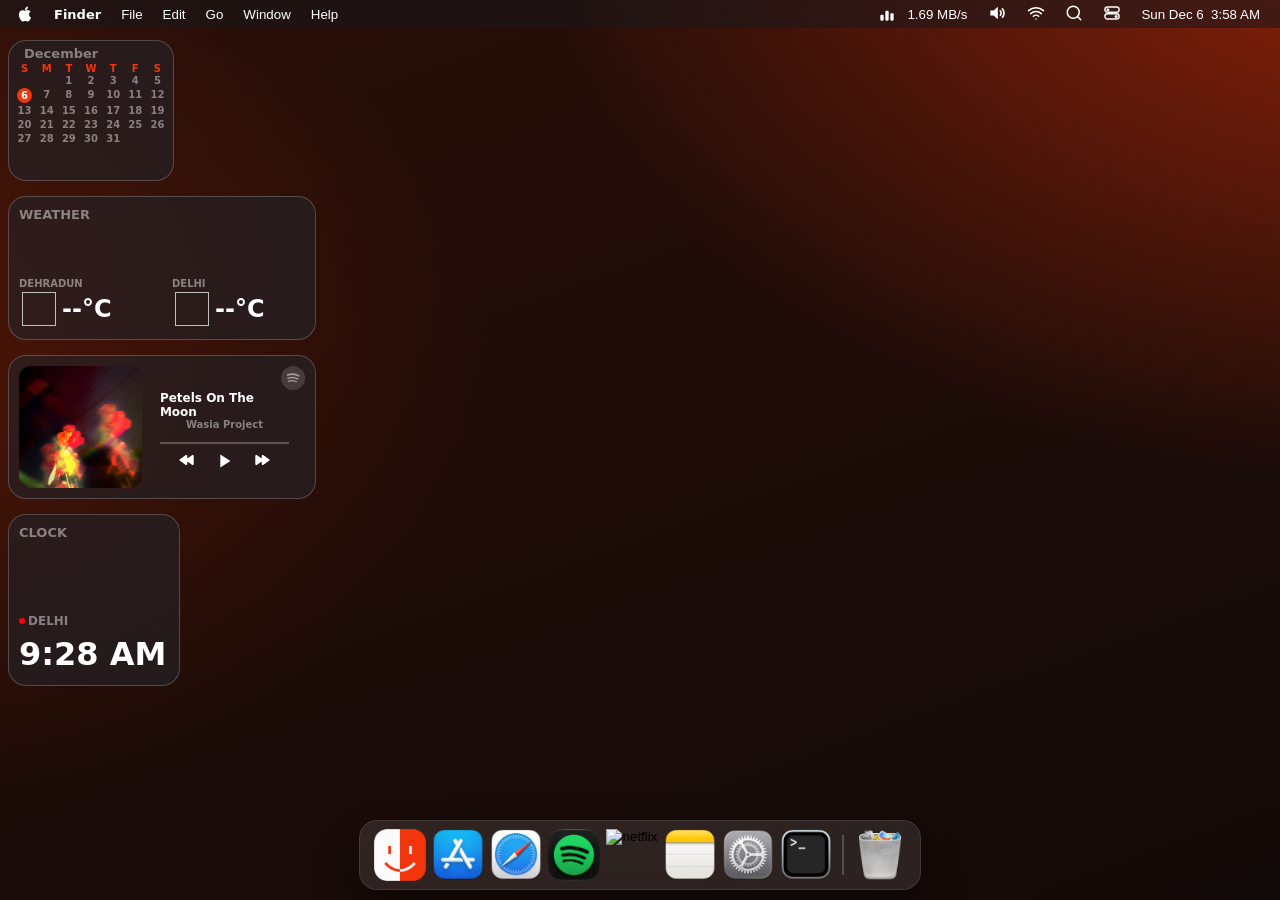
==== commit 1457cfff: "Refactor code structure for improved readability and maintainability" ====
--- a/index.html
+++ b/index.html
@@ -24,12 +24,12 @@
                             d="M18.71 19.5c-.83 1.24-1.71 2.45-3.05 2.47-1.34.03-1.77-.79-3.29-.79-1.53 0-2 .77-3.27.82-1.31.05-2.3-1.32-3.14-2.53C4.25 17 2.94 12.45 4.7 9.39c.87-1.52 2.43-2.48 4.12-2.51 1.28-.02 2.5.87 3.29.87.78 0 2.26-1.07 3.8-.91.65.03 2.47.26 3.64 1.98-.09.06-2.17 1.28-2.15 3.81.03 3.02 2.65 4.03 2.68 4.04-.03.07-.42 1.44-1.38 2.83zM13 3.5c.73-.83 1.94-1.46 2.94-1.5.13 1.17-.34 2.35-1.04 3.19-.69.85-1.83 1.51-2.95 1.42-.15-1.15.41-2.35 1.05-3.11z" />
                     </svg>
                 </span>
-                <a id="active-app-name">Finder</a>
-                <a>File</a>
-                <a>Edit</a>
-                <a>Go</a>
-                <a>Window</a>
-                <a>Help</a>
+                <span  id="active-app-name">Finder</span>
+                <button class="nav-btn-left">File</button>
+                <button class="nav-btn-left">Edit</button>
+                <button class="nav-btn-left">Go</button>
+                <button class="nav-btn-left">Window</button>
+                <button class="nav-btn-left">Help</button>
             </div>
             <div class="nav-btn">
                 <button class="btn" id="speed">
@@ -251,6 +251,7 @@
         </div>      
     </main>
     
+    
 
     <footer>
         <div class="dock">
@@ -268,6 +269,8 @@
             </div>
         </div>
     </footer>
+
+
     <div class="embed" id="spotify-embed" style="display:none !important;"></div>
     <script src="app.js"></script>
     <script src="https://open.spotify.com/embed/iframe-api/v1" async></script>
--- a/style.css
+++ b/style.css
@@ -17,7 +17,7 @@
     --text-color: white;
     --content-bg: rgb(30, 30, 30);
     --sidebar-bg: #2C2C2F;
-    --panel-bg: #232327;
+    --panel-bg: rgb(30, 30, 30);
     --card-bg: lab(13.9388 1.37861 -4.67547 / 0.6);
     --text-dim: rgba(255, 255, 255, 0.45);
     --stab:#2C2C2E;
@@ -74,7 +74,13 @@
     justify-content:space-evenly;
     padding:0px 10px;
 }
-
+.nav-btn-left{
+    background:none;
+    color:var(--text-color);
+    border:none;
+    padding:0px 10px;
+    cursor:pointer;
+}
 .btn{
     height:27px;
     padding:0px 10px;
@@ -95,7 +101,6 @@
 .logo {
     display: flex;
     align-items: center;
-    margin-right: 12px;
 }
 .nav-menu a{
     padding:0px 10px;   
@@ -187,6 +192,7 @@
     display: flex;
     justify-content: center;
     align-items: center;
+    cursor:default;
 }
 
 .window {
@@ -217,7 +223,6 @@
     align-items: center;
     padding: 0 12px;
     gap: 8px;
-    cursor: grab;
     user-select: none;
     flex-shrink: 0;
     border-bottom:1px solid rgba(255, 255, 255, 0.1);
@@ -259,9 +264,9 @@
     opacity: 1;
 }
 
-.titlebar:active {
+/* .titlebar:active {
     cursor: grabbing;
-}
+} */
 
 .dot.red { background: #ff5f57; }
 .dot.yellow { background: #febc2e; }
@@ -375,7 +380,7 @@
 
 }
 
-.content[data-app="terminal"]{
+.window[data-app="terminal"] .content{
     background:#191920;
 }
 
@@ -928,6 +933,8 @@
 }
 #active-app-name{
     font-weight:700;
+    margin-left: 20px;
+    margin-right: 10px;
 }
 .window[data-app="finder"] .content{
     padding:0;
@@ -1753,4 +1760,135 @@
     cursor: pointer;
     width: min-content;
     color: orangered;
+}
+
+.window[data-app="safari"] .content{
+    padding:0;
+}
+.safari{
+    height:100%;
+    width:100%;
+}
+.safari-nav{
+    position: relative;
+    top: 0;
+    left: 0;
+    height: 30px;
+    width: 97%;
+    background: var(--panel-bg);
+    display: flex;
+    flex-direction: row;
+    align-items: center;
+    padding: 8px 12px;
+    justify-content: space-between;
+    overflow: hidden;
+}
+.bf-arrow{
+    display: flex;
+    flex-direction: row;
+    align-items: center;
+    gap: 10px;
+    opacity: 0.4;
+}
+.back-arrow{
+    display:block;
+    justify-content:center;
+    align-items:center;
+}
+.forward-arrow{
+    display:block;
+    justify-content:center;
+    align-items:center;
+    opacity:0.4;
+}
+.search-bar{
+    background: var(--sidebar-bg);
+    border-radius: 3px;
+    border: 1px solid var(--stab-border);
+    display: flex;
+    justify-content:flex-start;
+    align-items: center;
+    height: 18px;
+    padding: 6px 12px;
+    width: 84%;
+}
+.bookmark{
+    display:block;
+    height:30px;
+    width:30px;
+}
+.website-url{
+    opacity:0.6;
+}
+.safari-content{
+    height: 100%;
+    width: 97%;
+    padding: 8px 12px;
+}
+.safari-grid{
+    display:grid;
+    grid-template-columns:repeat(3,1fr);
+    gap:20px;
+    padding:10px 20px;
+    
+}
+.projects{
+    border-radius:12px;
+    height:100%;
+    width:100%;
+    
+    border:1px solid var(--titlebar-bg);
+}
+.projects img{
+    width:100%;
+    object-fit:cover;
+    aspect-ratio:16/10;
+    border-top-right-radius: 12px;
+    border-top-left-radius: 12px;
+}
+.projects span{
+    padding-left:10px;
+}
+#site-name{
+    font-weight:500;
+}
+.projects:hover .projects img {
+    transform: scale(1.08);
+}
+.safari-content.detail-view {
+    display: block;
+    padding: 20px 12px;
+    scrollbar-width:none;
+}
+.safari-detail-media{
+    width:100%;
+    max-width:780px;
+    margin:0 auto;
+    border-radius:12px;
+    overflow:hidden;
+    border: 1px solid rgba(255, 255, 255, 0.1);
+    background:#1a1a1c;
+}
+.safari-detail-img{
+    width:100%;
+    max-height:460px;
+    object-fit:cover;
+    display:block;
+}
+.safari-detail-title{
+    font-size:28px;
+    font-weight:700;
+    color:var(--text-color);
+    margin-top:28px;
+    max-width:780px;
+    margin-left:auto;
+    margin-right:auto;
+}
+.safari-detail-subtitle{
+    font-size: 14px;
+    color: var(--text-dim);
+    margin-top: 6px;
+    max-width:780px;
+    margin-left:auto;
+    margin-right:auto;
 }
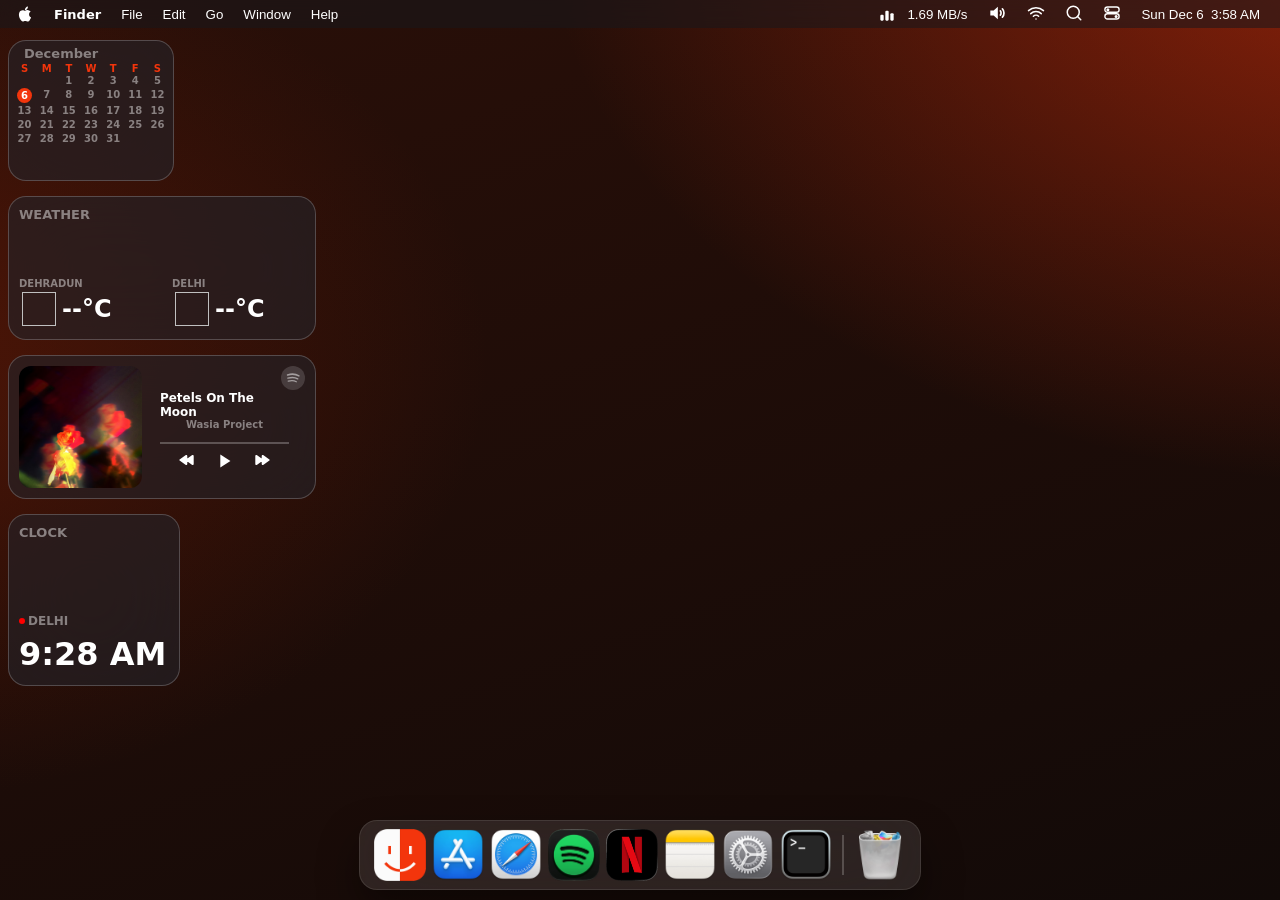
==== commit 740280ae: "Update .gitignore and replace Netflix logo image with corrected filename" ====
--- a/index.html
+++ b/index.html
@@ -25,11 +25,48 @@
                     </svg>
                 </span>
                 <span  id="active-app-name">Finder</span>
-                <button class="nav-btn-left">File</button>
-                <button class="nav-btn-left">Edit</button>
-                <button class="nav-btn-left">Go</button>
-                <button class="nav-btn-left">Window</button>
-                <button class="nav-btn-left">Help</button>
+                <button class="nav-btn-left" data-menu="file">File</button>
+                <button class="nav-btn-left" data-menu="edit">Edit</button>
+                <button class="nav-btn-left" data-menu="go">Go</button>
+                <button class="nav-btn-left" data-menu="window">Window</button>
+                <button class="nav-btn-left" data-menu="help">Help</button>
+            </div>
+            <div class="nav-dropdown" data-menu-content="file" hidden>
+                <div class="nav-dropdown-options" >
+                    <span class="not-responsive">New Window <b>⌘N</b></span>
+                    <span class="responsive" data-action="close-window">Close Window <b>⌘W</b></span>
+                    <div class="setting-line"></div>
+                    <span class="not-responsive">Print <b>⌘P</b></span>
+                </div>
+            </div>
+            <div class="nav-dropdown" data-menu-content="edit" hidden>
+                <div class="nav-dropdown-options" >
+                    <span class="not-responsive">Undo <b>⌘Z</b></span>
+                    <span class="not-responsive">Redo <b>S+⌘Z</b></span>
+                    <div class="setting-line"></div>
+                    <span class="not-responsive">Cut<b>⌘X</b></span>
+                    <span class="not-responsive">Copy<b>⌘C</b></span>
+                    <span class="not-responsive">Paste<b>⌘V</b></span>
+                </div>
+            </div>
+            <div class="nav-dropdown" data-menu-content="go" hidden>
+                <div class="nav-dropdown-options">
+                    <span class="responsive" data-action="open-terminal">Terminal</span>
+                    <span class="responsive" data-action="open-finder">Finder</span>
+                    <span class="responsive" data-action="open-safari">Safari</span>
+                </div>
+            </div>
+            <div class="nav-dropdown" data-menu-content="window" hidden>
+                <div class="nav-dropdown-options">
+                    <span class="responsive" data-action="minimize-window">Minimize</span>
+                    <span class="responsive" data-action="maximize-window">Zoom</span>
+                </div>
+            </div>
+            <div class="nav-dropdown" data-menu-content="help" hidden>
+                <div class="nav-dropdown-options">
+                    <a href="https://t.me/Xishah">Need Help?</a>
+                    
+                </div>
             </div>
             <div class="nav-btn">
                 <button class="btn" id="speed">
@@ -66,7 +103,7 @@
                         <path d="m21 21-4.3-4.3" />
                     </svg>
                 </button>
-                <button class="btn" id="menu" type="button" aria-label="Open menu" title="Open menu">
+                <button class="btn" id="menu" type="button" aria-label="Open menu" title="Open menu" >
                     <svg width="18" height="18" viewBox="0 0 24 24" fill="none" aria-hidden="true">
                         <rect x="2.5" y="4" width="19" height="7" rx="3.5" stroke="currentColor" stroke-width="1.8">
                         </rect>
@@ -260,7 +297,7 @@
                 <button id="appstore"><img src="assets/appstore.png" alt="appstore"></button>
                 <button id="safari"><img src="assets/safari.png" alt="safari"></button>
                 <button id="spotify"><img src="assets/spotify-logo.png" alt="spotify"></button>
-                <button id="netflix"><img src="assets/netflix_logo.png" alt="netflix"></button>
+                <button id="netflix"><img src="assets/netflix-logo.png" alt="netflix"></button>
                 <button id="notes"><img src="assets/notes.png" alt="notes"></button>
                 <button id="setting"><img src="assets/settings.png" alt="setting"></button>
                 <button id="terminal"><img src="assets/terminal.png" alt="terminal"></button>
--- a/style.css
+++ b/style.css
@@ -79,7 +79,7 @@
     color:var(--text-color);
     border:none;
     padding:0px 10px;
-    cursor:pointer;
+    cursor:default;
 }
 .btn{
     height:27px;
@@ -89,7 +89,7 @@
     border:none;
     display:block;
     height:27px;
-    cursor:pointer;
+    cursor:default;
     color: var(--text-color);
     padding:0px 10px;
 }
@@ -367,6 +367,7 @@
 .heading{
     font-weight:bold;
     font-size:24px;
+    margin: 10px 0 0px 0;
 }
 
 .about-me{
@@ -935,6 +936,7 @@
     font-weight:700;
     margin-left: 20px;
     margin-right: 10px;
+    cursor:default;
 }
 .window[data-app="finder"] .content{
     padding:0;
@@ -985,12 +987,6 @@
     gap:10px;
     padding:16px 20px;
     flex-shrink:0;
-}
-
-.back-arrow{
-    display:flex;
-    cursor:pointer;
-    
 }
 
 .finder-title{
@@ -1116,6 +1112,7 @@
 
 .window[data-app="appstore"] .content {
     padding: 0;
+    
 }
 .app-store {
   height: 100%;
@@ -1235,6 +1232,8 @@
   flex: 1;
   overflow-y: auto;
   padding: 20px 20px;
+  scrollbar-width:thin;
+  scrollbar-color:rgb(255 255 255 / 4%) rgb(73 67 67 / 12%);
 }
 
 .app-store-heading {
@@ -1310,12 +1309,12 @@
 
 .game-media-row {
     flex:0;
-    flex-shrink:none;
-  display: flex;
-  gap: 12px;
-  overflow-x: auto;
-  padding-bottom: 4px;
-  scrollbar-width:none;
+    display: flex;
+    gap: 12px;
+    overflow-x: auto;
+    padding-bottom: 4px;
+    scrollbar-width: thin;
+    scrollbar-color: rgb(255 255 255 / 11%) rgb(73 67 67 / 12%);
 }
 
 .game-media {
@@ -1791,9 +1790,10 @@
     opacity: 0.4;
 }
 .back-arrow{
-    display:block;
+    display:flex;
     justify-content:center;
     align-items:center;
+    cursor:pointer;
 }
 .forward-arrow{
     display:block;
@@ -1891,4 +1891,92 @@
     max-width:780px;
     margin-left:auto;
     margin-right:auto;
+}
+
+.nav-dropdown{
+    position:fixed;
+}
+
+.nav-dropdown-options{
+    top:10px;
+    left:2px;
+    display: flex;
+    flex-direction: column;
+    width: 230px;
+    border-radius: 8px;
+    border:1px solid rgba(255, 255, 255, 0.1);
+    opacity: 0.8;
+    background: var(--titlebar-bg);
+    position: absolute;
+    -webkit-backdrop-filter:blur(40px);
+    backdrop-filter: blur(40px);
+    padding:4px;
+    cursor:default;
+}
+
+.nav-dropdown-options span{
+    padding:4px 10px;
+    display:flex;
+    justify-content:space-between;
+}
+.nav-dropdown-options a{
+    color:var(--text-color);
+    font-size:14px;
+    font-weight:bold;
+    padding: 4px 10px;
+}
+.not-responsive{
+    opacity:0.5;
+    display:flex;
+    justify-content:space-between;
+}
+.responsive:hover{
+    background:orangered;
+    border-radius:5px;
+    /* margin-left:4px;
+    margin-right:4px; */
+}
+#clock{
+    cursor:default;
+}
+.initcmd {
+  display: flex;
+  align-items: center;
+  margin: 0;
+}
+
+.terminal-input {
+  flex: 1;
+  background: transparent;
+  border: none;
+  outline: none;
+  font: inherit;
+  color: inherit;
+  padding: 0;
+  margin: 0;
+  color:white;
+}
+
+.window[data-app="trash"]{
+    height:450px;
+    width:720px;
+}
+.trash{
+    height:100%;
+    width:100%;
+}
+.trash-content{
+    height:100%;
+    width:100%;
+    display:flex;
+    justify-content:center;
+    align-items:center;
+    flex-direction:column;
+    color:orangered;
+}
+.trash-content img{
+    display:block;
+    height:100px;
+    width:100px;
+    opacity:0.7;
 }
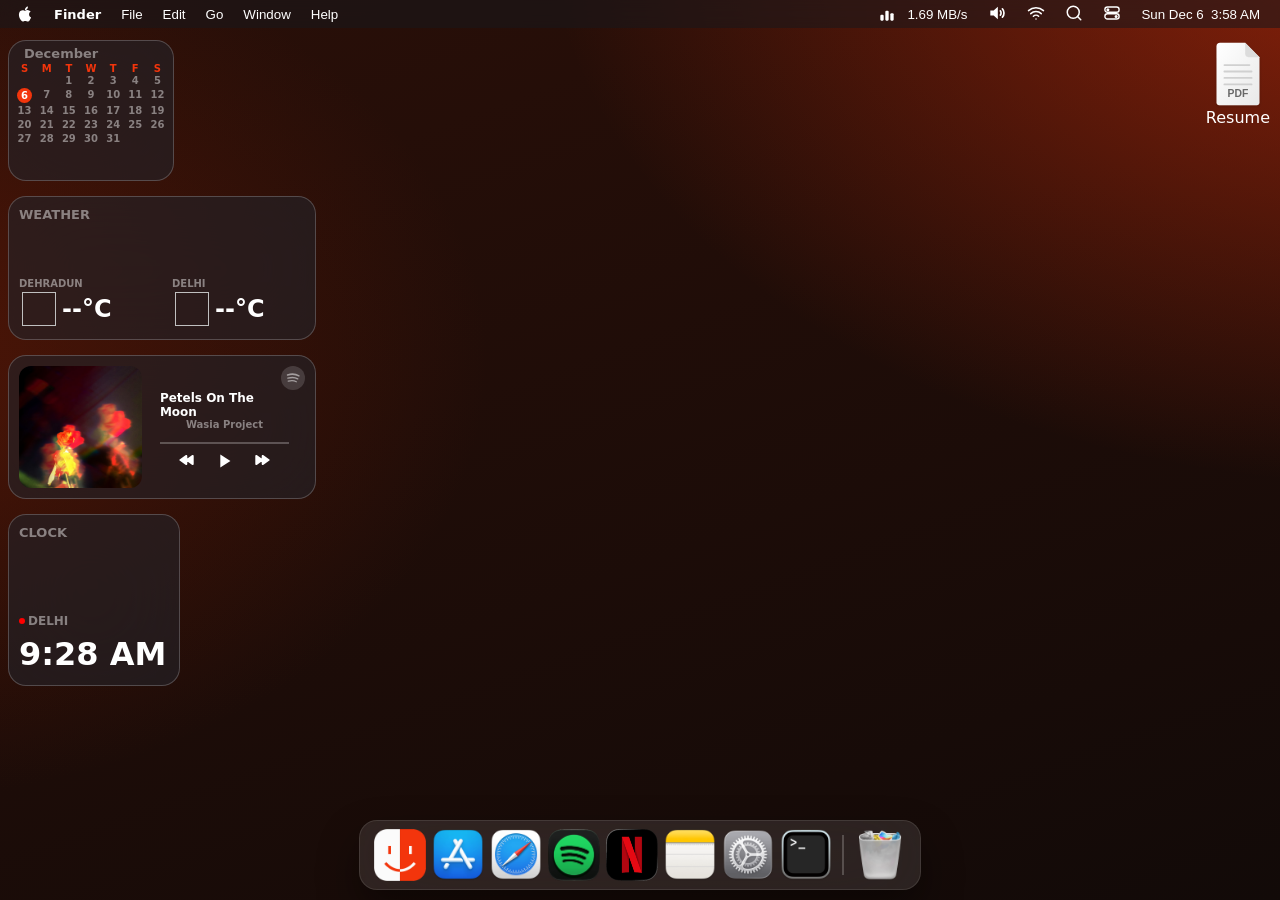
==== commit b7f273e7: "Refactor code structure for improved readability and maintainability" ====
--- a/index.html
+++ b/index.html
@@ -285,7 +285,49 @@
 
                 <h1 id="india-time"></h1>
             </div>
-        </div>      
+
+            <div class="resume">            
+            <svg xmlns="http://www.w3.org/2000/svg" width="60" height="68" viewBox="0 0 160 190">
+            <defs>
+                <linearGradient id="paper" x1="0" y1="0" x2="1" y2="1">
+                <stop offset="0%" stop-color="#ffffff"/>
+                <stop offset="100%" stop-color="#e9e9e9"/>
+                </linearGradient>
+                <filter id="shadow" x="-20%" y="-20%" width="140%" height="150%">
+                <feDropShadow dx="0" dy="3" stdDeviation="4"
+                    flood-color="#000000" flood-opacity=".2"/>
+                </filter>
+            </defs>
+
+            <g filter="url(#shadow)">
+                <path d="M30 8 H100 L140 48 V174
+                        Q140 182 132 182 H28
+                        Q20 182 20 174 V18
+                        Q20 8 30 8Z"
+                    fill="url(#paper)"/>
+
+                <path d="M100 8 V38 Q100 48 110 48 H140Z"
+                    fill="#dcdcdc"/>
+
+                <g stroke="#d0d0d0" stroke-width="5" stroke-linecap="round">
+                <path d="M42 70 H112"/>
+                <path d="M42 88 H118"/>
+                <path d="M42 106 H118"/>
+                <path d="M42 124 H118"/>
+                </g>
+
+                <text x="80" y="158"
+                    text-anchor="middle"
+                    font-family="Arial, sans-serif"
+                    font-size="29"
+                    font-weight="600"
+                    fill="#686868">PDF</text>
+            </g>
+            </svg>
+            <span>Resume</span>
+            </div>
+        </div>
+              
     </main>
     
     
--- a/style.css
+++ b/style.css
@@ -932,6 +932,49 @@
     -webkit-backdrop-filter: blur(20px);
     
 }
+.resume{
+    position: fixed;
+    right: 10px;
+    cursor:pointer;
+    display:flex;
+    flex-direction:column;
+    align-items:center;
+}
+.resume.selected {
+    filter: drop-shadow(0 0 12px rgba(255, 255, 255, 0.5));
+    transform: scale(1.05);
+}
+.resume span{
+    color:white;
+    font-weight:400;
+}
+
+.resume img {
+    width: 64px;
+    height: auto;
+    object-fit: contain;
+}
+.resume-toolbar {
+    display: flex;
+    justify-content: flex-end;
+    align-items: center;
+    padding: 10px 12px;
+    background: rgba(255, 255, 255, 0.04);
+    border-bottom: 1px solid rgba(255, 255, 255, 0.08);
+}
+.resume-toolbar a {
+    color: #dfe8ff;
+    text-decoration: none;
+    font-size: 12px;
+    font-weight: 600;
+}
+.resume-frame {
+    width: 100%;
+    height: 100%;
+    min-height: 520px;
+    border: 0;
+    background: #fff;
+}
 #active-app-name{
     font-weight:700;
     margin-left: 20px;
@@ -1355,7 +1398,7 @@
     height:100%;
 }
 #setting-search-bar{
-    margin: 10px 8px;
+    margin: 10px 2px;
     height: 18px;
     padding: 4px 10px;
 }
@@ -1892,7 +1935,9 @@
     margin-left:auto;
     margin-right:auto;
 }
-
+.safari-site-about{
+    padding:10px;
+}
 .nav-dropdown{
     position:fixed;
 }
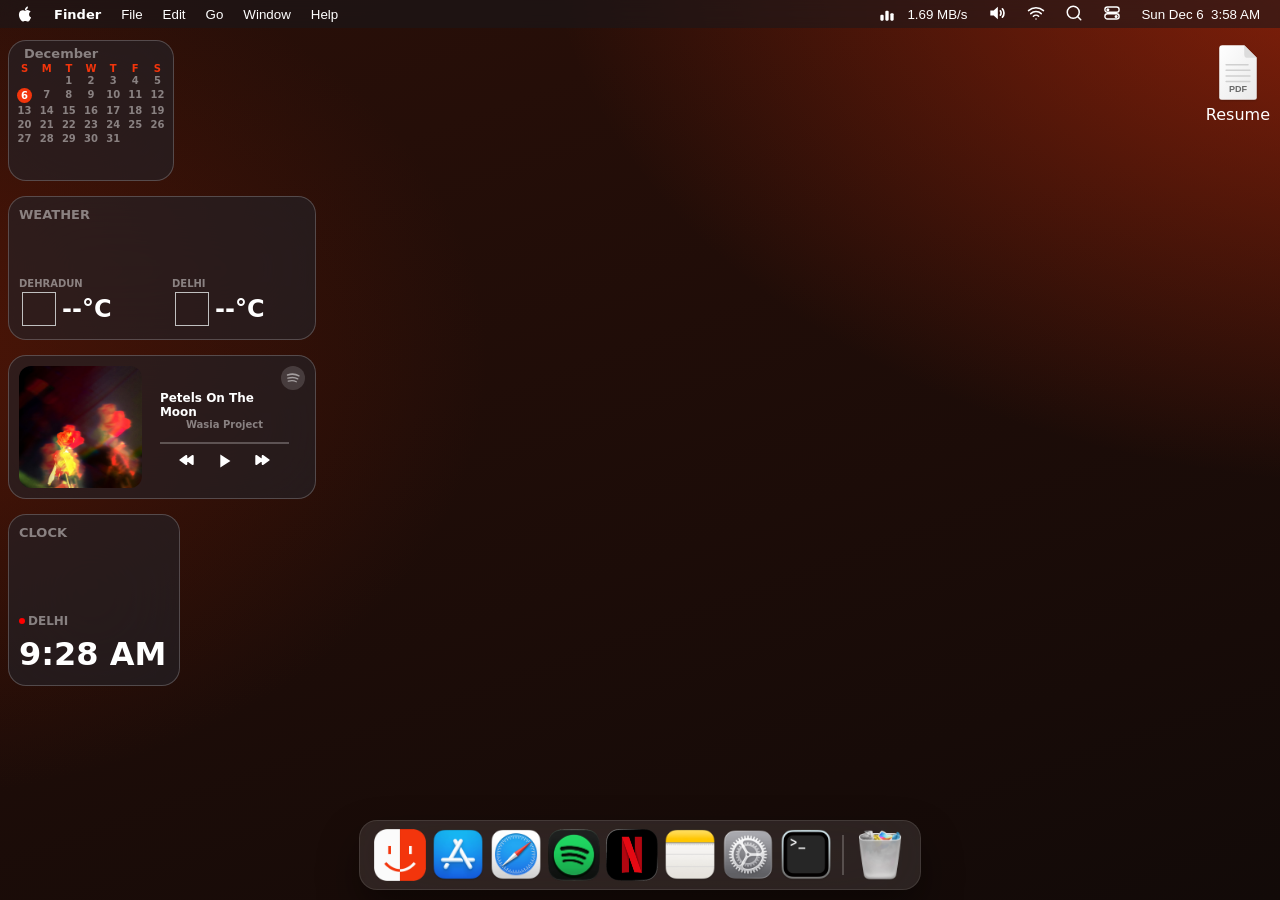
==== commit aedb7270: "Add hero video background and adjust resume icon size for improved aesthetics" ====
--- a/index.html
+++ b/index.html
@@ -287,7 +287,7 @@
             </div>
 
             <div class="resume">            
-            <svg xmlns="http://www.w3.org/2000/svg" width="60" height="68" viewBox="0 0 160 190">
+            <svg xmlns="http://www.w3.org/2000/svg" width="50" height="65" viewBox="0 0 160 190">
             <defs>
                 <linearGradient id="paper" x1="0" y1="0" x2="1" y2="1">
                 <stop offset="0%" stop-color="#ffffff"/>
--- a/style.css
+++ b/style.css
@@ -484,16 +484,34 @@
     height: 100%;
     width: calc(100% - 55px);
     border-radius: 20px;
-    background-image: 
-        linear-gradient(to top, black, transparent 60%),
-        url("/assets/reze.jpg");
-    background-size: cover;
-    background-position: center;
-    
+    overflow: hidden;
     box-shadow: 0px 0px 40px rgb(8 131 232);
+    background: #000;
+    isolation: isolate;
+}
+
+.netflix .hero::after {
+    content: "";
+    position: absolute;
+    inset: 0;
+    z-index: 1;
+    background: linear-gradient(to top, black, transparent 60%);
+}
+
+.hero-video {
+    position: absolute;
+    inset: 0;
+    width: 100%;
+    height: 100%;
+    object-fit: cover;
+    display: block;
+    filter: brightness(0.75);
+    z-index: 0;
 }
 
 .hero-content {
+    position: relative;
+    z-index: 2;
     margin-left:5%;
     margin-bottom:5%;
     height: 90%;   
